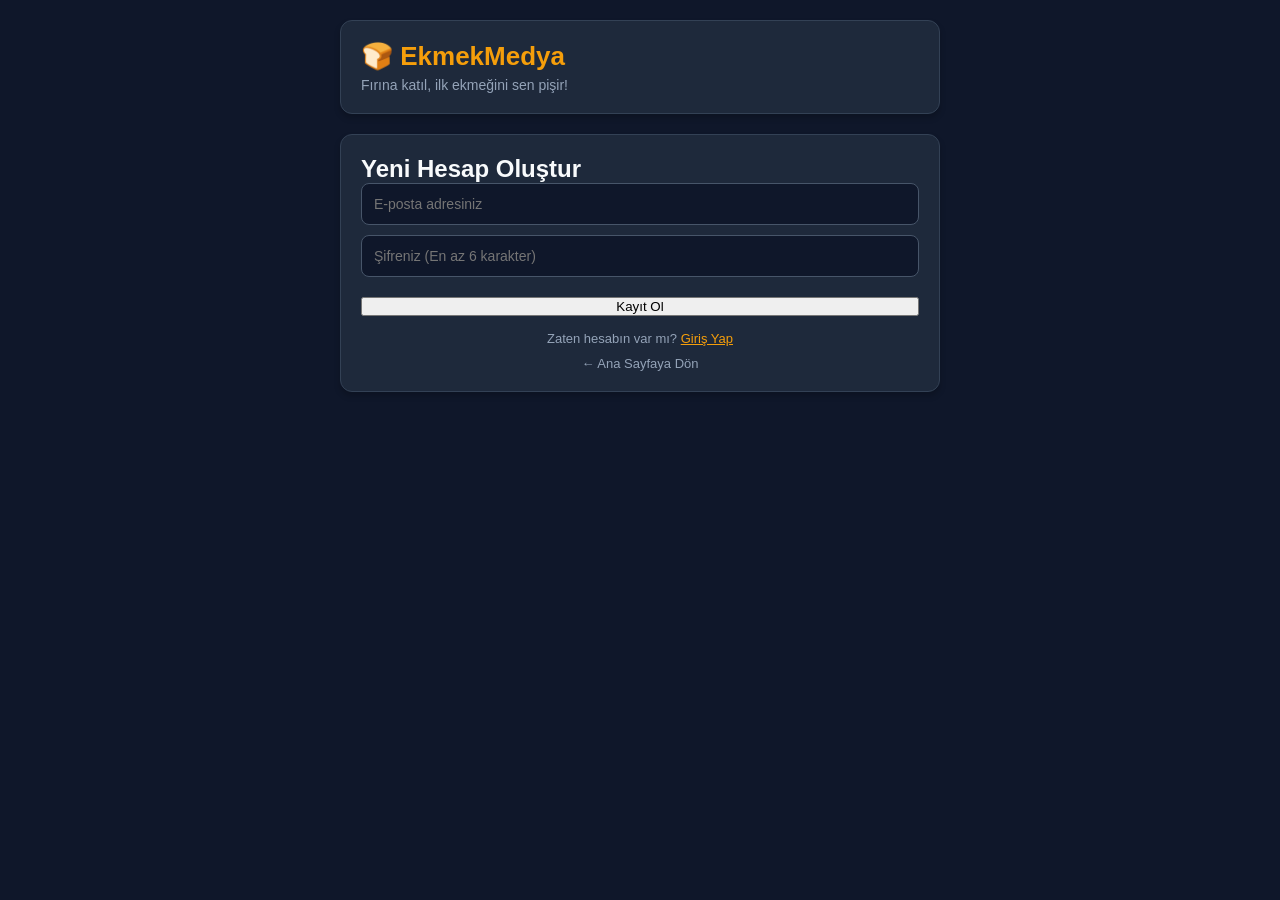
==== HTML/kayit.html @ 7788a3e2 "Create registration page HTML structure" ====
<!DOCTYPE html>
<html lang="tr">
<head>
    <meta charset="UTF-8">
    <meta name="viewport" content="width=device-width, initial-scale=1.0">
    <title>EkmekMedya - Kayıt Ol</title>
    <link rel="stylesheet" href="../style/style.css">
</head>
<body>

    <div class="container">
        <header class="profile-card">
            <h1>🍞 EkmekMedya</h1>
            <p class="bio">Fırına katıl, ilk ekmeğini sen pişir!</p>
        </header>

        <section class="new-post-box">
            <h2>Yeni Hesap Oluştur</h2>
            <input type="email" id="regEmailInput" placeholder="E-posta adresiniz">
            <input type="password" id="regPasswordInput" placeholder="Şifreniz (En az 6 karakter)">
            
            <button id="registerBtn" style="width: 100%; margin-top: 10px;">Kayıt Ol</button>
            <p id="authMessage" class="error-msg"></p>
            
            <p style="margin-top: 15px; font-size: 13px; text-align: center; color: #94a3b8;">
                Zaten hesabın var mı? <a href="giris.html" style="color: #f59e0b;">Giriş Yap</a>
            </p>
            <p style="margin-top: 10px; font-size: 13px; text-align: center;">
                <a href="../index.html" style="color: #94a3b8; text-decoration: none;">← Ana Sayfaya Dön</a>
            </p>
        </section>
    </div>

    <script type="module" src="../script/kayit.js"></script>
</body>
</html>
---- style/style.css ----
* {
    margin: 0;
    padding: 0;
    box-sizing: border-box;
}

body {
    font-family: -apple-system, BlinkMacSystemFont, "Segoe UI", Roboto, sans-serif;
    background-color: #0f172a;
    color: #f8fafc;
    display: flex;
    justify-content: center;
    padding: 20px;
}

.container {
    width: 100%;
    max-width: 600px;
}

.profile-card, .new-post-box, .post {
    background: #1e293b;
    padding: 20px;
    border-radius: 12px;
    margin-bottom: 20px;
    box-shadow: 0 4px 6px rgba(0,0,0,0.2);
    border: 1px solid #334155;
}

.profile-card h1 {
    font-size: 26px;
    color: #f59e0b;
    margin-bottom: 5px;
}

.bio {
    color: #94a3b8;
    font-size: 14px;
}

.new-post-box input, .new-post-box textarea {
    width: 100%;
    background: #0f172a;
    border: 1px solid #475569;
    color: #fff;
    padding: 12px;
    border-radius: 8px;
    margin-bottom: 10px;
    font-family: inherit;
    font-size: 14px;
}

.new-post-box textarea {
    resize: none;
    height: 90px;
}

.auth-buttons {
    display: flex;
    gap: 10px;
    margin-top: 10px;
}

.auth-buttons button {
    flex: 1;
}

.secondary-btn {
    background: #334155;
    color: #f8fafc;
    border: none;
    padding: 10px 18px;
    border-radius: 8px;
    font-weight: bold;
    cursor: pointer;
    transition: 0.2s;
}

.secondary-btn:hover {
    background: #475569;
}

.user-info-bar {
    display: flex;
    justify-content: space-between;
    align-items: center;
    margin-bottom: 10px;
    font-size: 14px;
    color: #38bdf8;
}

.logout-btn {
    background: #ef4444;
    color: white;
    border: none;
    padding: 5px 10px;
    border-radius: 6px;
    cursor: pointer;
    font-size: 12px;
}

.logout-btn:hover {
    background: #dc2626;
}

.error-msg {
    color: #f87171;
    font-size: 13px;
    margin-top: 8px;
}

.form-footer {
    display: flex;
    justify-content: space-between;
    align-items: center;
}

#charCount {
    font-size: 12px;
    color: #64748b;
}

#shareBtn {
    background: #f59e0b;
    color: #0f172a;
    border: none;
    padding: 10px 18px;
    border-radius: 8px;
    font-weight: bold;
    cursor: pointer;
    transition: 0.2s;
}

#shareBtn:hover {
    background: #d97706;
}

#shareBtn:disabled {
    opacity: 0.5;
    cursor: not-allowed;
}

.post {
    margin-bottom: 15px;
}

.post-header {
    display: flex;
    justify-content: space-between;
    font-size: 13px;
    color: #94a3b8;
    margin-bottom: 10px;
}

.username {
    font-weight: bold;
    color: #f59e0b;
}

.post-content {
    font-size: 15px;
    line-height: 1.5;
    margin-bottom: 12px;
    word-break: break-word;
}

.post-footer {
    display: flex;
    justify-content: flex-end;
    border-top: 1px solid #334155;
    padding-top: 8px;
}

.like-btn {
    background: transparent;
    border: 1px solid #475569;
    color: #cbd5e1;
    padding: 5px 12px;
    border-radius: 20px;
    cursor: pointer;
    font-size: 13px;
    transition: 0.2s;
}

.like-btn:hover {
    border-color: #f59e0b;
    color: #f59e0b;
}
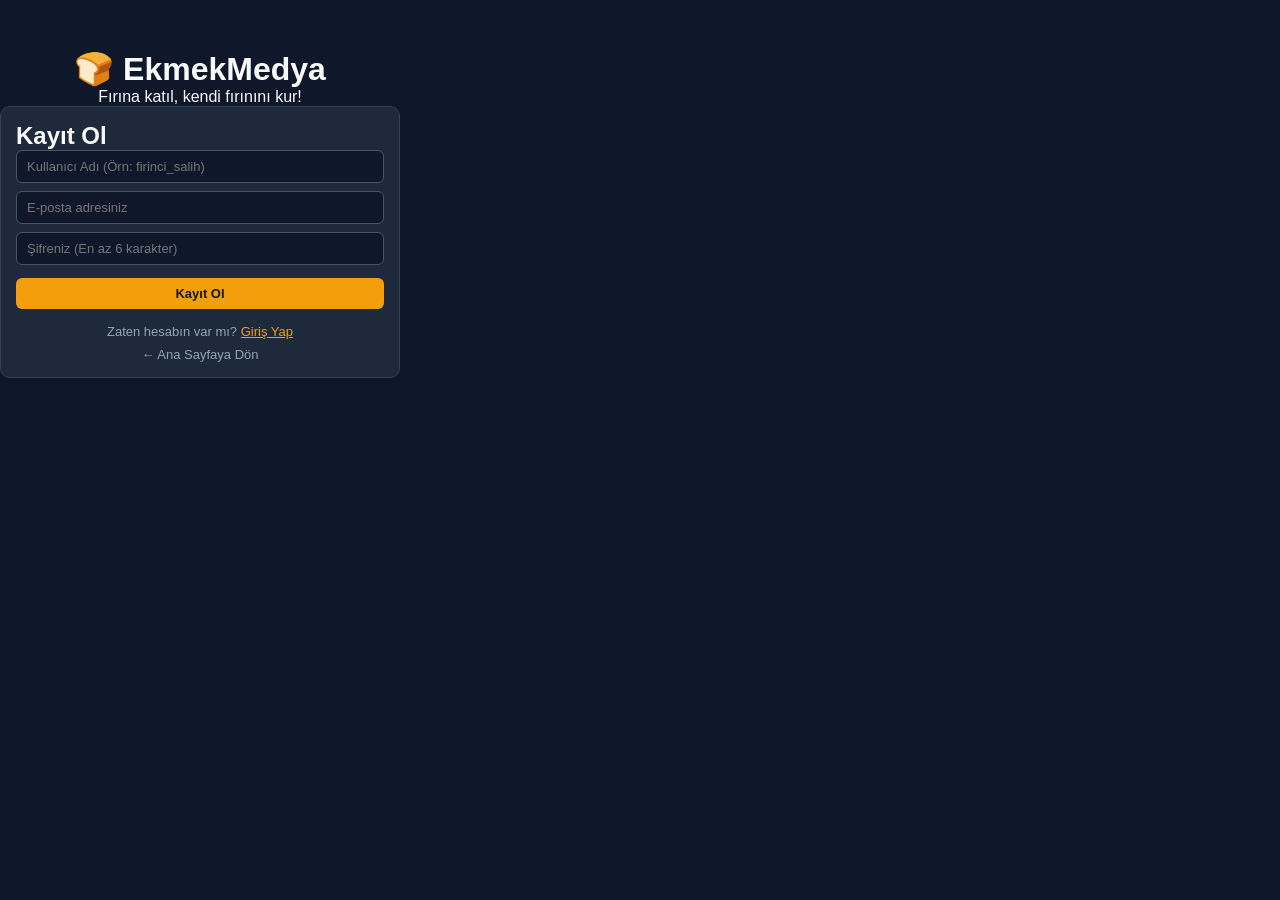
==== commit 069c6dd7: "Update kayit.html" ====
--- a/HTML/kayit.html
+++ b/HTML/kayit.html
@@ -8,24 +8,25 @@
 </head>
 <body>
 
-    <div class="container">
-        <header class="profile-card">
+    <div class="container" style="max-width: 400px; margin-top: 50px;">
+        <header class="profile-card" style="text-align: center;">
             <h1>🍞 EkmekMedya</h1>
-            <p class="bio">Fırına katıl, ilk ekmeğini sen pişir!</p>
+            <p class="bio">Fırına katıl, kendi fırınını kur!</p>
         </header>
 
-        <section class="new-post-box">
-            <h2>Yeni Hesap Oluştur</h2>
-            <input type="email" id="regEmailInput" placeholder="E-posta adresiniz">
-            <input type="password" id="regPasswordInput" placeholder="Şifreniz (En az 6 karakter)">
+        <section class="panel">
+            <h2>Kayıt Ol</h2>
+            <input type="text" id="regUsernameInput" class="input-field" placeholder="Kullanıcı Adı (Örn: firinci_salih)">
+            <input type="email" id="regEmailInput" class="input-field" placeholder="E-posta adresiniz">
+            <input type="password" id="regPasswordInput" class="input-field" placeholder="Şifreniz (En az 6 karakter)">
             
-            <button id="registerBtn" style="width: 100%; margin-top: 10px;">Kayıt Ol</button>
-            <p id="authMessage" class="error-msg"></p>
+            <button id="registerBtn" class="btn-primary" style="margin-top: 5px;">Kayıt Ol</button>
+            <p id="authMessage" style="color: #f87171; font-size: 13px; margin-top: 8px;"></p>
             
             <p style="margin-top: 15px; font-size: 13px; text-align: center; color: #94a3b8;">
                 Zaten hesabın var mı? <a href="giris.html" style="color: #f59e0b;">Giriş Yap</a>
             </p>
-            <p style="margin-top: 10px; font-size: 13px; text-align: center;">
+            <p style="margin-top: 8px; font-size: 13px; text-align: center;">
                 <a href="../index.html" style="color: #94a3b8; text-decoration: none;">← Ana Sayfaya Dön</a>
             </p>
         </section>
--- a/style/style.css
+++ b/style/style.css
@@ -1,188 +1,48 @@
-* {
-    margin: 0;
-    padding: 0;
-    box-sizing: border-box;
-}
+* { margin: 0; padding: 0; box-sizing: border-box; }
+body { font-family: -apple-system, BlinkMacSystemFont, "Segoe UI", Roboto, sans-serif; background-color: #0f172a; color: #f8fafc; }
 
-body {
-    font-family: -apple-system, BlinkMacSystemFont, "Segoe UI", Roboto, sans-serif;
-    background-color: #0f172a;
-    color: #f8fafc;
-    display: flex;
-    justify-content: center;
-    padding: 20px;
-}
+.navbar { background: #1e293b; border-bottom: 1px solid #334155; padding: 12px 24px; display: flex; justify-content: space-between; align-items: center; position: sticky; top: 0; z-index: 100; }
+.nav-brand h1 { font-size: 20px; color: #f59e0b; cursor: pointer; }
+.nav-auth { display: flex; gap: 10px; align-items: center; }
 
-.container {
-    width: 100%;
-    max-width: 600px;
-}
+.layout { display: grid; grid-template-columns: 240px 1fr 280px; gap: 20px; max-width: 1280px; margin: 20px auto; padding: 0 15px; }
 
-.profile-card, .new-post-box, .post {
-    background: #1e293b;
-    padding: 20px;
-    border-radius: 12px;
-    margin-bottom: 20px;
-    box-shadow: 0 4px 6px rgba(0,0,0,0.2);
-    border: 1px solid #334155;
-}
+.panel { background: #1e293b; border: 1px solid #334155; border-radius: 10px; padding: 15px; margin-bottom: 15px; }
+.panel h3 { font-size: 13px; text-transform: uppercase; color: #94a3b8; margin-bottom: 10px; letter-spacing: 0.5px; }
 
-.profile-card h1 {
-    font-size: 26px;
-    color: #f59e0b;
-    margin-bottom: 5px;
-}
+.firin-list { list-style: none; }
+.firin-list li { margin-bottom: 6px; }
+.firin-list a { color: #f8fafc; text-decoration: none; font-size: 14px; display: block; padding: 6px 8px; border-radius: 6px; transition: 0.2s; }
+.firin-list a:hover { background: #334155; color: #f59e0b; }
 
-.bio {
-    color: #94a3b8;
-    font-size: 14px;
-}
+.post-card { background: #1e293b; border: 1px solid #334155; border-radius: 10px; margin-bottom: 15px; display: flex; overflow: hidden; }
+.vote-box { background: #0f172a; padding: 12px 8px; display: flex; flex-direction: column; align-items: center; gap: 6px; min-width: 48px; border-right: 1px solid #334155; }
+.vote-btn { background: none; border: none; cursor: pointer; font-size: 15px; color: #94a3b8; transition: 0.2s; }
+.vote-btn:hover { transform: scale(1.2); }
+.vote-count { font-size: 12px; font-weight: bold; }
+.vote-count.positive { color: #34d399; }
+.vote-count.negative { color: #f87171; }
 
-.new-post-box input, .new-post-box textarea {
-    width: 100%;
-    background: #0f172a;
-    border: 1px solid #475569;
-    color: #fff;
-    padding: 12px;
-    border-radius: 8px;
-    margin-bottom: 10px;
-    font-family: inherit;
-    font-size: 14px;
-}
+.post-main { padding: 12px 16px; flex-grow: 1; }
+.post-meta { font-size: 12px; color: #64748b; margin-bottom: 6px; }
+.post-title { font-size: 17px; color: #f8fafc; margin-bottom: 6px; font-weight: 600; }
+.post-content { font-size: 14px; color: #cbd5e1; margin-bottom: 10px; line-height: 1.4; word-break: break-word; }
 
-.new-post-box textarea {
-    resize: none;
-    height: 90px;
-}
+.post-actions { display: flex; gap: 12px; font-size: 12px; }
+.action-link { color: #94a3b8; cursor: pointer; border: none; background: none; font-size: 12px; }
+.action-link:hover { color: #f8fafc; }
+.admin-del { color: #f87171 !important; }
 
-.auth-buttons {
-    display: flex;
-    gap: 10px;
-    margin-top: 10px;
-}
+.badge-item { display: inline-flex; align-items: center; gap: 6px; background: #334155; padding: 4px 8px; border-radius: 20px; font-size: 12px; margin: 3px 2px; }
 
-.auth-buttons button {
-    flex: 1;
-}
+.btn-primary { background: #f59e0b; color: #0f172a; border: none; padding: 8px 14px; border-radius: 6px; font-weight: bold; cursor: pointer; width: 100%; font-size: 13px; transition: 0.2s; }
+.btn-primary:hover { background: #d97706; }
+.input-field { width: 100%; background: #0f172a; border: 1px solid #475569; color: #fff; padding: 8px 10px; border-radius: 6px; margin-bottom: 8px; font-size: 13px; font-family: inherit; }
+.input-field:focus { outline: none; border-color: #f59e0b; }
 
-.secondary-btn {
-    background: #334155;
-    color: #f8fafc;
-    border: none;
-    padding: 10px 18px;
-    border-radius: 8px;
-    font-weight: bold;
-    cursor: pointer;
-    transition: 0.2s;
-}
+.comments-section { margin-top: 10px; border-top: 1px solid #334155; padding-top: 10px; }
+.comment-card { background: #0f172a; padding: 8px 12px; border-radius: 6px; margin-bottom: 6px; font-size: 13px; }
+.comment-author { font-weight: bold; color: #38bdf8; font-size: 11px; margin-bottom: 2px; }
 
-.secondary-btn:hover {
-    background: #475569;
-}
-
-.user-info-bar {
-    display: flex;
-    justify-content: space-between;
-    align-items: center;
-    margin-bottom: 10px;
-    font-size: 14px;
-    color: #38bdf8;
-}
-
-.logout-btn {
-    background: #ef4444;
-    color: white;
-    border: none;
-    padding: 5px 10px;
-    border-radius: 6px;
-    cursor: pointer;
-    font-size: 12px;
-}
-
-.logout-btn:hover {
-    background: #dc2626;
-}
-
-.error-msg {
-    color: #f87171;
-    font-size: 13px;
-    margin-top: 8px;
-}
-
-.form-footer {
-    display: flex;
-    justify-content: space-between;
-    align-items: center;
-}
-
-#charCount {
-    font-size: 12px;
-    color: #64748b;
-}
-
-#shareBtn {
-    background: #f59e0b;
-    color: #0f172a;
-    border: none;
-    padding: 10px 18px;
-    border-radius: 8px;
-    font-weight: bold;
-    cursor: pointer;
-    transition: 0.2s;
-}
-
-#shareBtn:hover {
-    background: #d97706;
-}
-
-#shareBtn:disabled {
-    opacity: 0.5;
-    cursor: not-allowed;
-}
-
-.post {
-    margin-bottom: 15px;
-}
-
-.post-header {
-    display: flex;
-    justify-content: space-between;
-    font-size: 13px;
-    color: #94a3b8;
-    margin-bottom: 10px;
-}
-
-.username {
-    font-weight: bold;
-    color: #f59e0b;
-}
-
-.post-content {
-    font-size: 15px;
-    line-height: 1.5;
-    margin-bottom: 12px;
-    word-break: break-word;
-}
-
-.post-footer {
-    display: flex;
-    justify-content: flex-end;
-    border-top: 1px solid #334155;
-    padding-top: 8px;
-}
-
-.like-btn {
-    background: transparent;
-    border: 1px solid #475569;
-    color: #cbd5e1;
-    padding: 5px 12px;
-    border-radius: 20px;
-    cursor: pointer;
-    font-size: 13px;
-    transition: 0.2s;
-}
-
-.like-btn:hover {
-    border-color: #f59e0b;
-    color: #f59e0b;
-}
+.community-header { margin: 15px 0 10px 0; }
+.community-header h2 { font-size: 16px; color: #f8fafc; }
